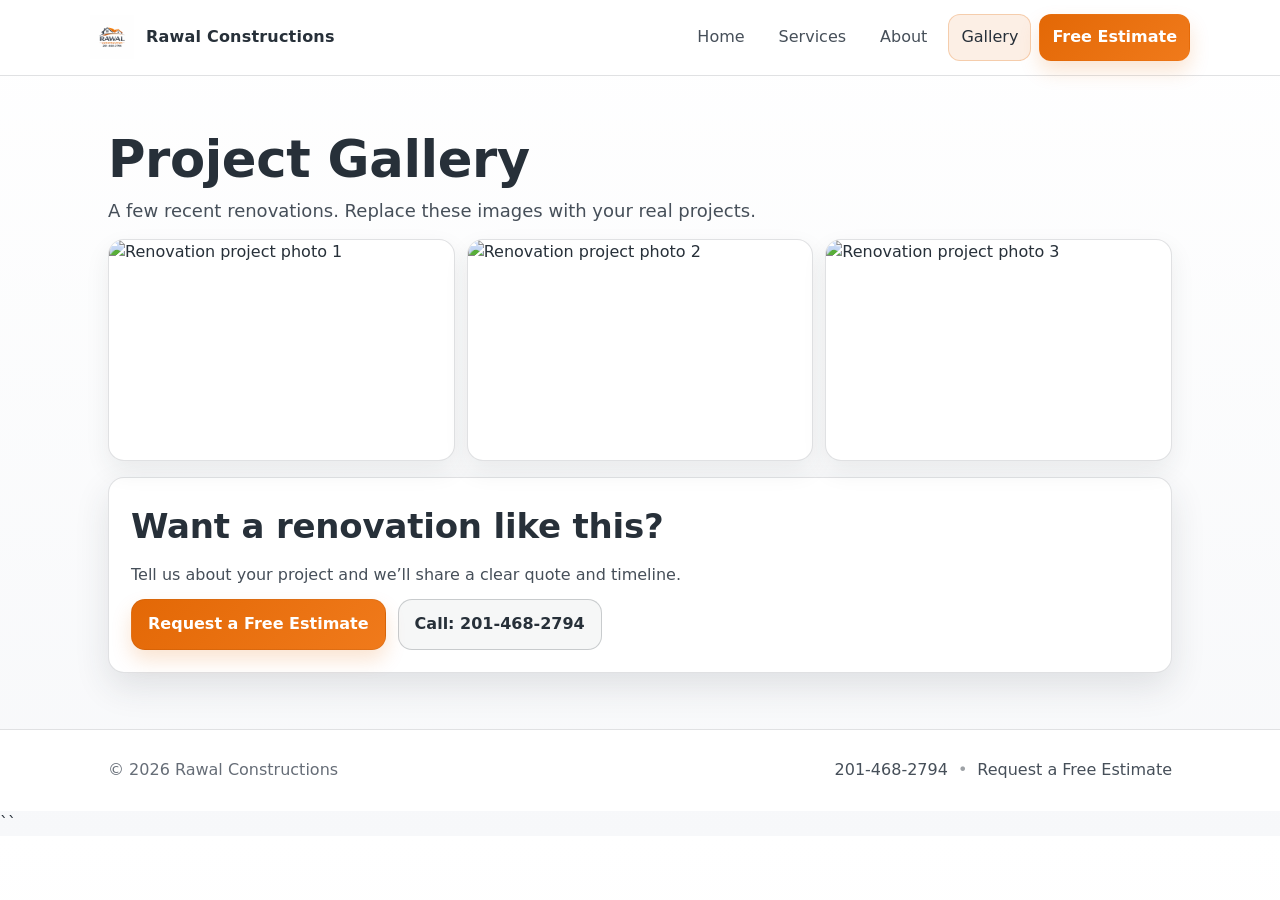
==== gallery.html @ 63b17b96 "Add files via upload" ====
<!doctype html>
<html lang="en">
<head>
  <meta charset="utf-8" />
  <meta name="viewport" content="width=device-width, initial-scale=1" />
  <title>Gallery | Rawal Constructions</title>
  <meta name="description" content="Renovation project gallery by Rawal Constructions." />
  <link rel="stylesheet" href="assets/css/styles.css" />
</head>
<body>

  <div id="site-header"></div>

  <main class="section">
    <div class="container">
      <h1 style="margin:0 0 10px;">Project Gallery</h1>
      <p class="lead">A few recent renovations. Replace these images with your real projects.</p>

      <div class="gallery" style="margin-top:14px;">
        <a href="assets/images/project-1.jpg" aria-label="Open project photo 1">
          <img src="assets/images/project-1.jpg" alt="Renovation project photo 1">
        </a>
        <a href="assets/images/project-2.jpg" aria-label="Open project photo 2">
          <img src="assets/images/project-2.jpg" alt="Renovation project photo 2">
        </a>
        <a href="assets/images/project-3.jpg" aria-label="Open project photo 3">
          <img src="assets/images/project-3.jpg" alt="Renovation project photo 3">
        </a>
      </div>

      <div class="card" style="margin-top:16px;">
        <h2>Want a renovation like this?</h2>
        <p>Tell us about your project and we’ll share a clear quote and timeline.</p>
        <div style="margin-top:12px; display:flex; gap:12px; flex-wrap:wrap;">
          <a class="btn btn-primary" href="contact.html">Request a Free Estimate</a>
          <a class="btn btn-outline" href="tel:+12014682794">Call: 201‑468‑2794</a>
        </div>
      </div>
    </div>
  </main>

  <div id="site-footer"></div>

  <script src="assets/js/include.js" defer></script>
</body>
</html>
``
---- assets/css/styles.css ----
/* =========================================================
   Rawal Constructions — Static Site Styles
   Common header/footer via partials + mobile hamburger menu
   ========================================================= */

:root{
  /* Brand colors (logo-matched) */
  --accent: #E36806;
  --accent-2: #F07A1B;
  --ink: #273039;
  --slate: #464F59;
  --muted: #666D77;

  --bg: #ffffff;
  --bg-soft: #f7f8fa;
  --card: #ffffff;

  --border: rgba(39,48,57,.14);
  --shadow: 0 14px 35px rgba(39,48,57,.12);

  --radius: 16px;
  --radius-sm: 12px;
  --max: 1100px;
}

*{ box-sizing: border-box; }
html,body{ margin:0; padding:0; }

body{
  font-family: ui-sans-serif, system-ui, -apple-system, Segoe UI, Roboto, Arial, sans-serif;
  background: linear-gradient(180deg, var(--bg) 0%, var(--bg-soft) 100%);
  color: var(--ink);
  line-height: 1.55;
  -webkit-font-smoothing: antialiased;
  -moz-osx-font-smoothing: grayscale;
}

a{ color: inherit; text-decoration: none; }
a:hover{ opacity: .96; }

img{ max-width:100%; display:block; border-radius: var(--radius); }

.container{
  max-width: var(--max);
  margin: 0 auto;
  padding: 0 18px;
}

.section{ padding: 56px 0; }

/* Typography */
h1{
  font-size: clamp(34px, 4vw, 52px);
  line-height: 1.08;
  margin: 14px 0 10px;
  letter-spacing: -0.4px;
}
h2{
  font-size: clamp(24px, 3vw, 34px);
  margin: 0 0 10px;
  letter-spacing: -0.2px;
}
h3{ margin: 0 0 6px; }
p{ margin: 0 0 12px; color: var(--slate); }
.small{ font-size: 14px; color: var(--muted); }
.lead{ font-size: 18px; color: var(--slate); }

/* Navbar */
.nav{
  position: sticky;
  top: 0;
  z-index: 50;
  background: rgba(255,255,255,.88);
  border-bottom: 1px solid var(--border);
  backdrop-filter: blur(10px);
}

.nav-inner{
  display:flex;
  align-items:center;
  justify-content:space-between;
  padding: 14px 0;
  gap: 12px;
}

/* Brand */
.brand{
  display:flex;
  align-items:center;
  gap: 12px;
  font-weight: 850;
  letter-spacing: .2px;
  min-width: 180px;
}

.brand-logo{
  height: 44px;
  width: auto;
  border-radius: 0;
}

.brand-text{
  color: var(--ink);
  font-size: 16px;
  white-space: nowrap;
}

/* Nav links (desktop default) */
.nav-links{
  display:flex;
  gap: 8px;
  align-items:center;
  flex-wrap: wrap;
  justify-content:flex-end;
}

.nav-links a{
  color: var(--slate);
  padding: 10px 12px;
  border-radius: var(--radius-sm);
  border: 1px solid transparent;
}

.nav-links a.active,
.nav-links a:hover{
  color: var(--ink);
  background: rgba(227,104,6,.10);
  border-color: rgba(227,104,6,.25);
}

/* Buttons */
.btn{
  display:inline-flex;
  align-items:center;
  justify-content:center;
  padding: 12px 16px;
  border-radius: 14px;
  border: 1px solid transparent;
  font-weight: 700;
  cursor: pointer;
  user-select: none;
}

.btn-primary{
  background: linear-gradient(135deg, var(--accent), var(--accent-2));
  color: #ffffff !important;
  border: 1px solid rgba(0,0,0,.06);
  box-shadow: 0 10px 20px rgba(227,104,6,.18);
}

.btn-primary:hover{ filter: brightness(0.985); }
.btn-primary:active{ transform: translateY(1px); }

.btn-outline{
  border-color: rgba(39,48,57,.22);
  background: rgba(39,48,57,.04);
  color: var(--ink);
}

.btn-outline:hover{ background: rgba(39,48,57,.06); }

/* Cards & layout */
.card{
  background: var(--card);
  border: 1px solid var(--border);
  box-shadow: var(--shadow);
  border-radius: var(--radius);
  padding: 22px;
}

.grid{
  display:grid;
  grid-template-columns: repeat(3, 1fr);
  gap: 14px;
}
.grid-2{
  display:grid;
  grid-template-columns: repeat(2, 1fr);
  gap: 14px;
}

.hero{
  padding: 68px 0 44px;
}

.hero-grid{
  display:grid;
  grid-template-columns: 1.15fr .85fr;
  gap: 22px;
  align-items:center;
}

.kicker{
  display:inline-flex;
  gap: 8px;
  align-items:center;
  color: var(--slate);
  border: 1px solid var(--border);
  background: rgba(39,48,57,.03);
  padding: 8px 12px;
  border-radius: 999px;
  font-size: 14px;
}

/* Gallery */
.gallery{
  display:grid;
  grid-template-columns: repeat(3, 1fr);
  gap: 12px;
}

.gallery a{
  border-radius: var(--radius);
  overflow: hidden;
  border: 1px solid var(--border);
  background: #fff;
  box-shadow: 0 10px 25px rgba(39,48,57,.08);
}

.gallery img{
  border-radius: 0;
  height: 220px;
  width: 100%;
  object-fit: cover;
  transition: transform .25s ease;
}
.gallery a:hover img{ transform: scale(1.02); }

/* Forms */
.form{ display:grid; gap: 12px; }

input, textarea{
  width:100%;
  padding: 12px 14px;
  border-radius: 14px;
  border: 1px solid rgba(39,48,57,.20);
  background: rgba(255,255,255,.95);
  color: var(--ink);
  outline:none;
}

textarea{ min-height: 120px; resize: vertical; }

input::placeholder, textarea::placeholder{ color: rgba(70,79,89,.75); }

input:focus, textarea:focus{
  border-color: rgba(227,104,6,.70);
  box-shadow: 0 0 0 3px rgba(227,104,6,.15);
}

/* Footer */
.footer{
  padding: 28px 0;
  border-top: 1px solid var(--border);
  color: var(--muted);
  background: #fff;
}

.footer-inner{
  display:flex;
  justify-content:space-between;
  gap: 12px;
  flex-wrap: wrap;
  align-items:center;
}

.footer-links{ display:inline-flex; gap:10px; align-items:center; }
.footer-links a{ color: var(--slate); }
.footer-links a:hover{ color: var(--ink); }
.dot{ color: rgba(39,48,57,.45); }

/* ===============================
   HAMBURGER MENU (mobile)
   =============================== */

/* Hamburger button hidden on desktop */
.menu-toggle{
  display:none;
  background: transparent;
  border: 1px solid var(--border);
  border-radius: 12px;
  padding: 10px 12px;
  cursor: pointer;
  align-items:center;
  justify-content:center;
}

.menu-toggle:focus{
  outline: none;
  box-shadow: 0 0 0 3px rgba(227,104,6,.18);
  border-color: rgba(227,104,6,.45);
}

.menu-bar{
  display:block;
  width: 22px;
  height: 2px;
  background: var(--ink);
  margin: 4px 0;
  border-radius: 2px;
  transition: transform .2s ease, opacity .2s ease;
}

/* Desktop: ensure menu visible */
@media (min-width: 769px){
  #site-menu{ display:flex !important; }
}

/* Mobile behavior */
@media (max-width: 768px){
  .nav-inner{
    flex-wrap: wrap;
  }

  .menu-toggle{
    display:inline-flex;
  }

  /* Hide menu by default on mobile */
  #site-menu{
    display:none;
    width: 100%;
    flex-direction: column;
    gap: 6px;
    padding: 10px 0 6px;
    justify-content:flex-start;
  }

  /* Show menu when open */
  .nav.open #site-menu{
    display:flex;
  }

  /* Thumb-friendly links */
  .nav-links a{
    padding: 12px 12px;
    border-radius: 12px;
  }

  .nav-links .btn{
    width:100%;
    justify-content:center;
  }

  /* Animate hamburger into X */
  .nav.open .menu-bar:nth-child(1){
    transform: translateY(6px) rotate(45deg);
  }
  .nav.open .menu-bar:nth-child(2){
    opacity: 0;
  }
  .nav.open .menu-bar:nth-child(3){
    transform: translateY(-6px) rotate(-45deg);
  }

  /* Mobile layout tweaks */
  .hero{ padding: 36px 0 28px; }
  .hero-grid{ grid-template-columns: 1fr; gap: 18px; }
  .hero h1{ font-size: 30px; line-height: 1.15; }
  .lead{ font-size: 16px; }
  .section{ padding: 36px 0; }
  .grid, .grid-2{ grid-template-columns: 1fr; }
  .card{ padding: 16px; }
  .brand-text{ display:none; }
  .gallery{ grid-template-columns: 1fr; }
  .gallery img{ height: 180px; }
}
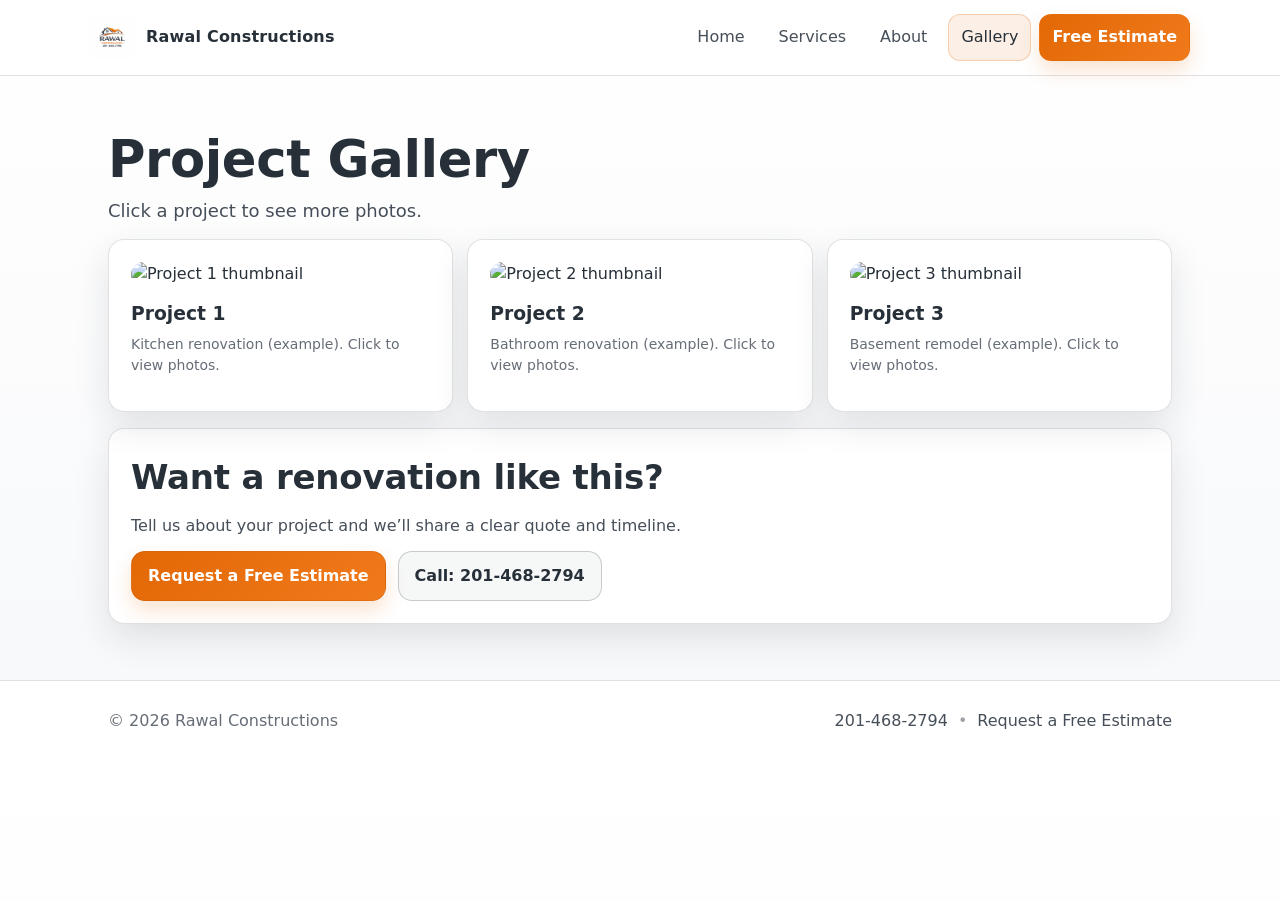
==== commit 5dd64e39: "Update gallery page layout and project links" ====
--- a/gallery.html
+++ b/gallery.html
@@ -3,8 +3,8 @@
 <head>
   <meta charset="utf-8" />
   <meta name="viewport" content="width=device-width, initial-scale=1" />
-  <title>Gallery | Rawal Constructions</title>
-  <meta name="description" content="Renovation project gallery by Rawal Constructions." />
+  <title>Projects | Rawal Constructions</title>
+  <meta name="description" content="View renovation projects by Rawal Constructions." />
   <link rel="stylesheet" href="assets/css/styles.css" />
 </head>
 <body>
@@ -14,17 +14,28 @@
   <main class="section">
     <div class="container">
       <h1 style="margin:0 0 10px;">Project Gallery</h1>
-      <p class="lead">A few recent renovations. Replace these images with your real projects.</p>
+      <p class="lead">Click a project to see more photos.</p>
 
-      <div class="gallery" style="margin-top:14px;">
-        <a href="assets/images/project-1.jpg" aria-label="Open project photo 1">
-          <img src="assets/images/project-1.jpg" alt="Renovation project photo 1">
+      <div class="grid" style="margin-top:14px;">
+        <!-- Project 1 -->
+        <a class="card project-card" href="project-1.html">
+          <img src="assets/images/projects/project-1/01.jpg" alt="Project 1 thumbnail" />
+          <h3 style="margin-top:12px;">Project 1</h3>
+          <p class="small">Kitchen renovation (example). Click to view photos.</p>
         </a>
-        <a href="assets/images/project-2.jpg" aria-label="Open project photo 2">
-          <img src="assets/images/project-2.jpg" alt="Renovation project photo 2">
+
+        <!-- Project 2 -->
+        <a class="card project-card" href="project-2.html">
+          <img src="assets/images/projects/project-2/01.jpg" alt="Project 2 thumbnail" />
+          <h3 style="margin-top:12px;">Project 2</h3>
+          <p class="small">Bathroom renovation (example). Click to view photos.</p>
         </a>
-        <a href="assets/images/project-3.jpg" aria-label="Open project photo 3">
-          <img src="assets/images/project-3.jpg" alt="Renovation project photo 3">
+
+        <!-- Project 3 -->
+        <a class="card project-card" href="project-3.html">
+          <img src="assets/images/projects/project-3/01.jpg" alt="Project 3 thumbnail" />
+          <h3 style="margin-top:12px;">Project 3</h3>
+          <p class="small">Basement remodel (example). Click to view photos.</p>
         </a>
       </div>
 
@@ -40,8 +51,6 @@
   </main>
 
   <div id="site-footer"></div>
-
-  <script src="assets/js/include.js" defer></script>
+  <script src="assets/js/include.js"></script>
 </body>
 </html>
-``
